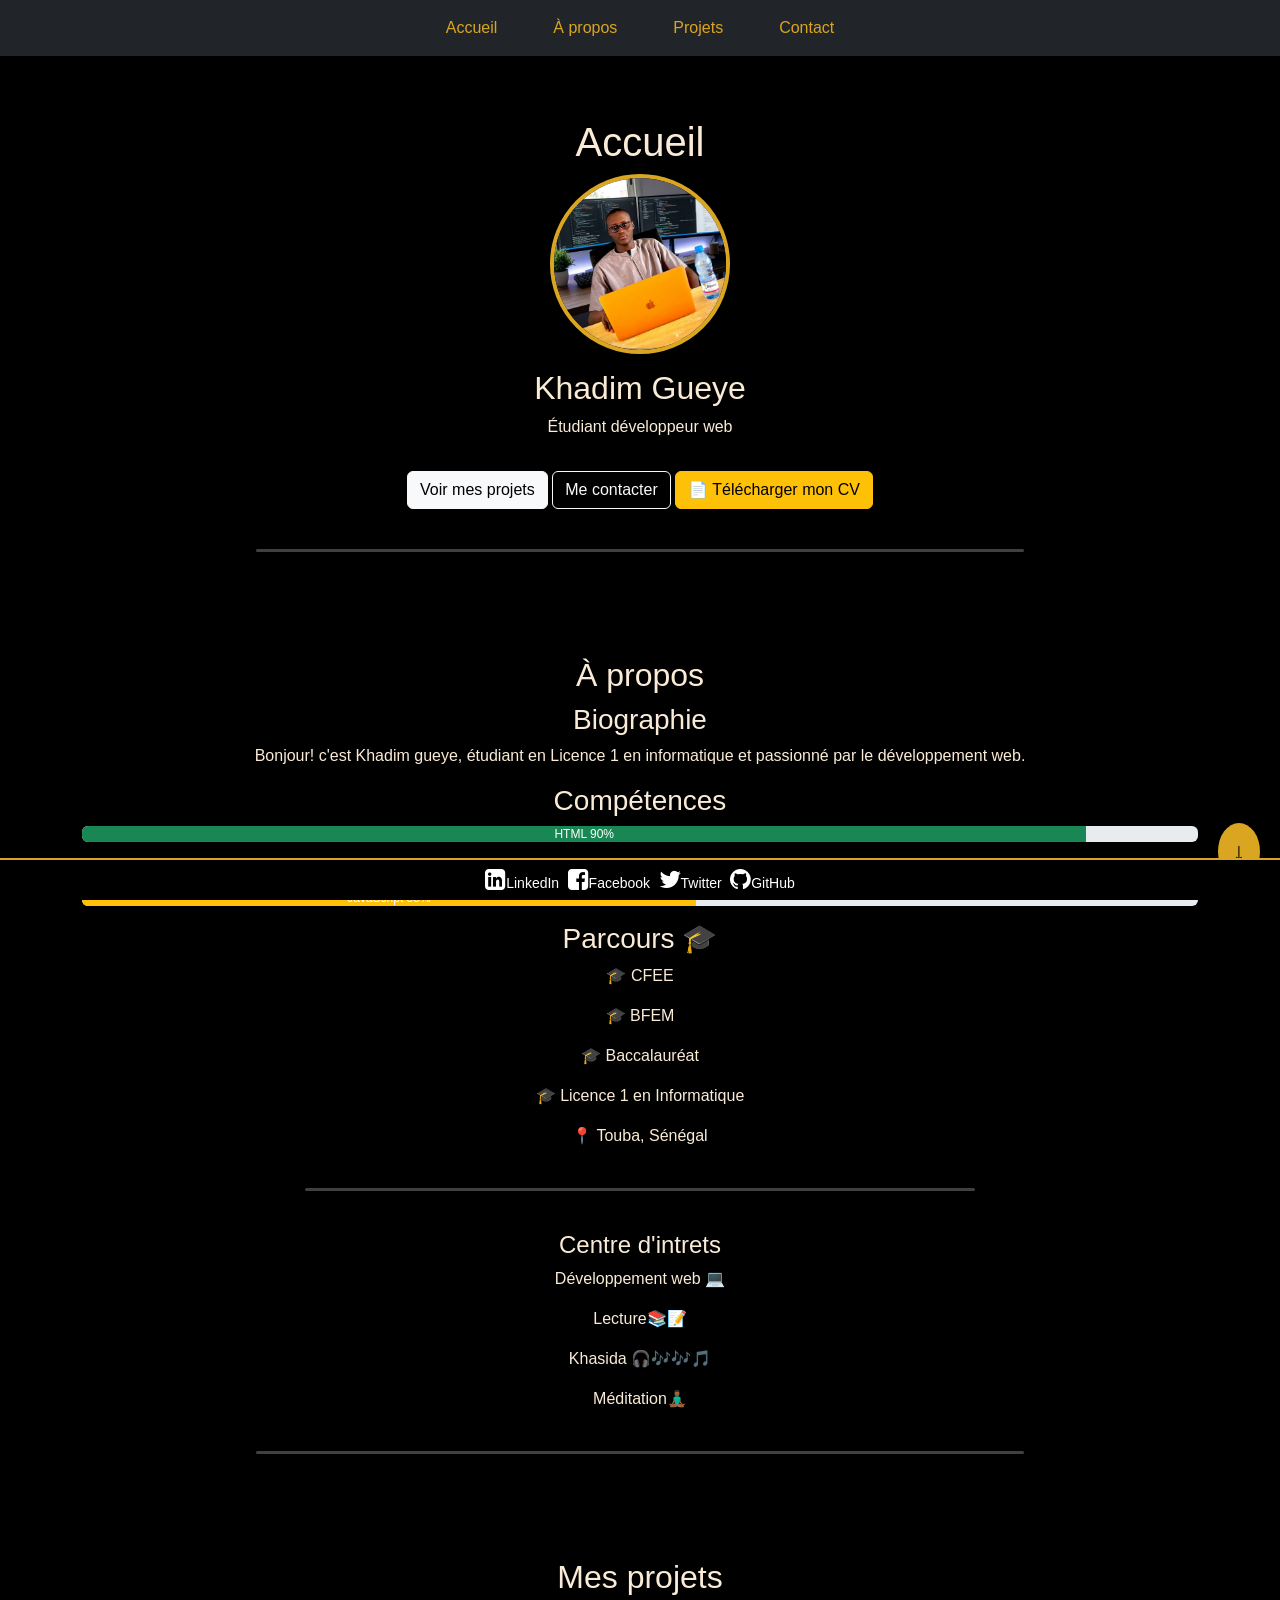
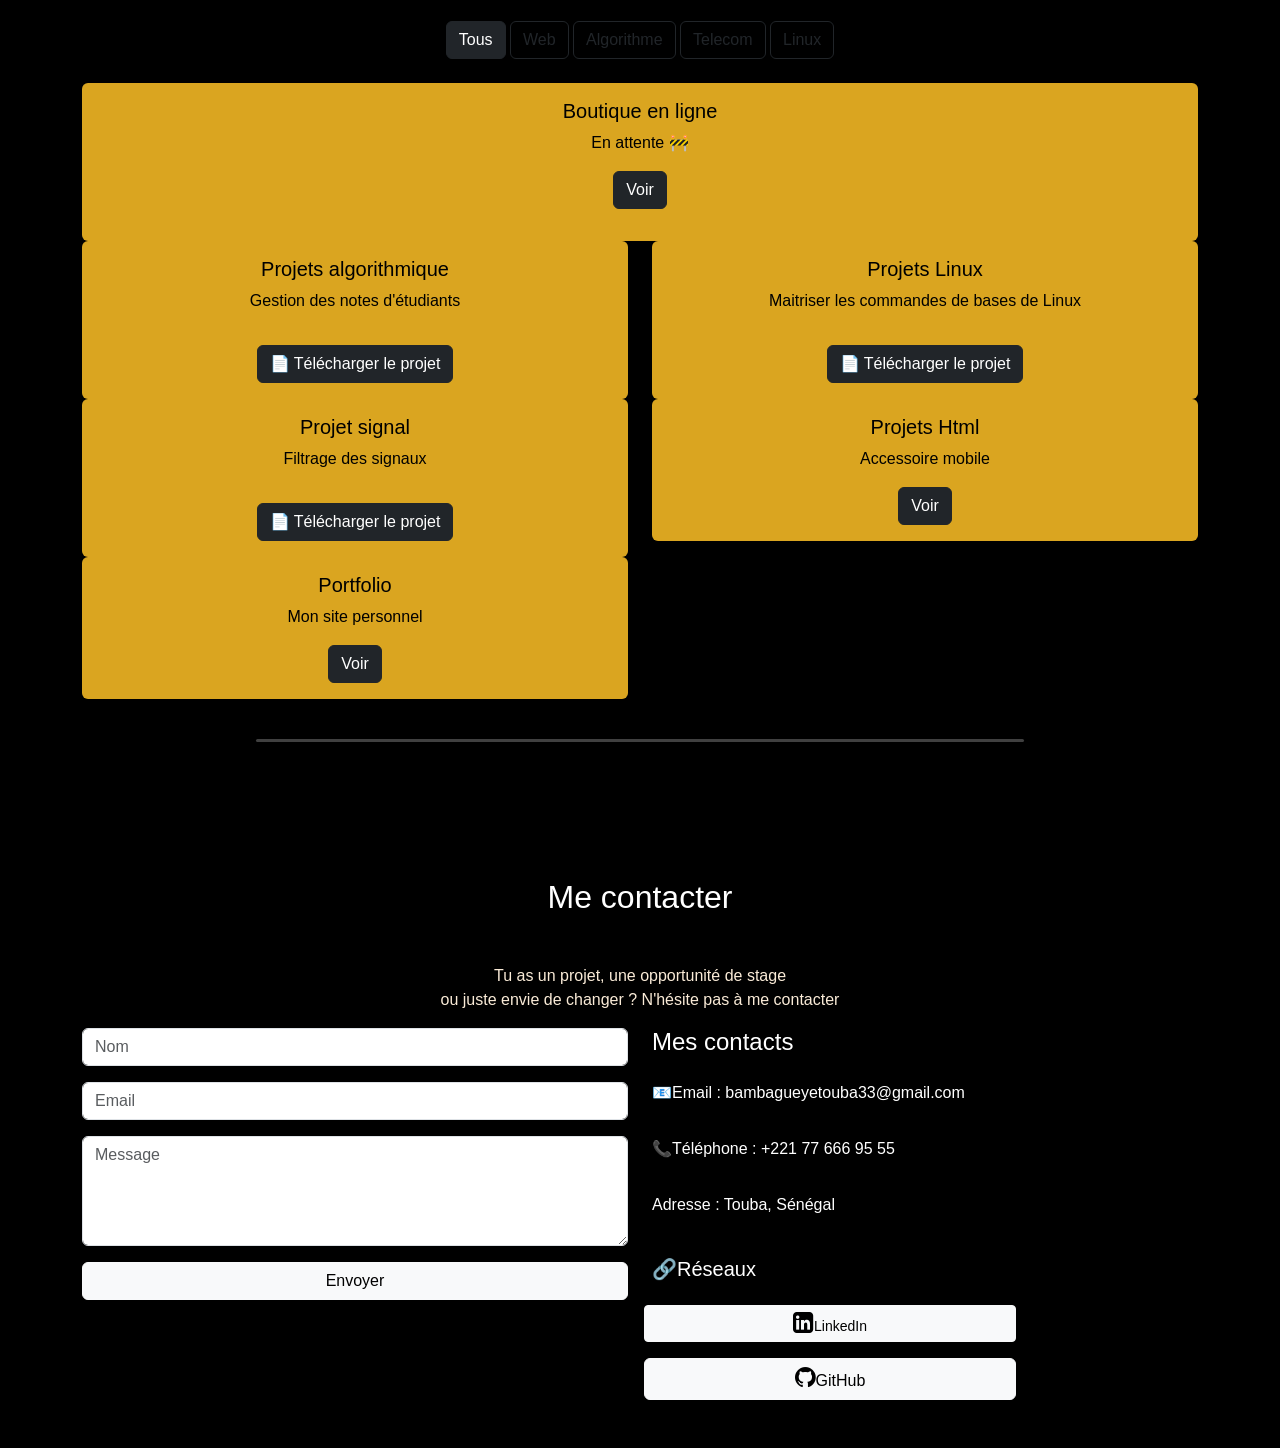
==== index.html @ af7c31a0 "Correct div class for row layout Fix div class structure for proper layout." ====
<!DOCTYPE html>
<html lang="fr">

<head>
  <meta charset="UTF-8">
  <meta name="viewport" content="width=device-width, initial-scale=1.0">

  <title>Portfolio - Khadim Gueye</title>

  <link href="https://cdn.jsdelivr.net/npm/bootstrap@5.3.3/dist/css/bootstrap.min.css" rel="stylesheet">
  <link rel="stylesheet" href="https://cdnjs.cloudflare.com/ajax/libs/font-awesome/4.7.0/css/font-awesome.min.css">
  <link rel="stylesheet" href="style.css">
</head>

<body>

  <!-- NAVBAR -->
  <nav class="navbar navbar-expand-lg navbar-dark bg-dark fixed-top">
    <div class="container">
      <ul class="navbar-nav mx-auto">

        <li class="nav-item">
          <a class="nav-link" href="index.html">Accueil</a>
        </li>

        <li class="nav-item">
          <a class="nav-link" href="about.html">À propos</a>
        </li>

        <li class="nav-item">
          <a class="nav-link" href="menu.html">Projets</a>
        </li>

        <li class="nav-item">
          <a class="nav-link" href="contact.html">Contact</a>
        </li>

      </ul>
    </div>
  </nav>

  <!-- HEADER -->
  <header id="accueil" class="text-center py-5 bg-mauve">
    <div class="container">
      <h1>Accueil</h1>
      <img src="ma_photo.jpg" class="photo" alt="Ma photo">

      <h2>Khadim Gueye</h2>
      <p>Étudiant développeur web</p>

      <a href="menu.html" class="btn btn-light mt-3">Voir mes projets</a>
      <a href="contact.html" class="btn btn-outline-light mt-3">Me contacter</a>
      <a href="cv.pdf" download class="btn btn-warning mt-3">
        📄 Télécharger mon CV
      </a>
    </div>
    <hr class="separator">
  </header>
  <main>
    <!-- A PROPOS -->
    <section id="propos" class="text-center py-3">
      <div class="container">

        <h2>À propos</h2>
        <h3>Biographie</h3>

        <p>
          Bonjour! c'est Khadim gueye, étudiant en Licence 1 en informatique et passionné par le développement
          web.
        </p>

        <h3>Compétences</h3>

        <div class="progress mb-3">
          <div class="progress-bar bg-success" style="width: 90%">HTML 90%</div>
        </div>

        <div class="progress mb-3">
          <div class="progress-bar bg-info" style="width: 65%">CSS 65%</div>
        </div>

        <div class="progress mb-3">
          <div class="progress-bar bg-warning" style="width: 55%">JavaScript 55%</div>
        </div>
        <div class="parcours">
          <h3>Parcours 🎓</h3>
          <p>🎓 CFEE</p>
          <p>🎓 BFEM</p>
          <p>🎓 Baccalauréat</p>
          <p>🎓 Licence 1 en Informatique</p>
          <p>📍 Touba, Sénégal</p>
          <hr class="separator">
        </div>
        <div class="cen">
          <h4>Centre d'intrets</h4>
          <p> Développement web 💻</p>
          <p> Lecture📚📝</p>
          <p> Khasida 🎧🎶🎶🎵</p>
          <p>Méditation🧘🏾‍♂️</p>
        </div>
      </div>
      <hr class="separator">
    </section>

    <!-- PROJETS -->
    <section id="projets" class="text-center py-5">
      <div class="container">

        <h2 class="text-center mb-4">Mes projets</h2>
        <div class="text-center mb-4">
          <button class="btn btn-dark filter-btn" data-filter="all">Tous</button>
          <button class="btn btn-outline-dark filter-btn" data-filter="web">Web</button>
          <button class="btn btn-outline-dark filter-btn" data-filter="algo">Algorithme</button>
          <button class="btn btn-outline-dark filter-btn" data-filter="telecom">Telecom</button>
          <button class="btn btn-outline-dark filter-btn" data-filter="linux">Linux</button>
        </div>

        <div class="row ">



          <article class="class="col-12 col-md-6 projet-card" data-category="web">
            <div class="card">
              <div class=" card-body text-center">
                <h5>Boutique en ligne</h5>
                <p>En attente 🚧</p>
                <a href="#" id="lienProjet" class="btn  btn-dark text-white">Voir</a>
                <p id="messageProjet"></p>
              </div>
            </div>
          </article>
          <article class="col-12 col-md-6 projet-card" data-category="algo">
            <div class="card">
              <div class="card-body text-center">
                <h5>Projets algorithmique</h5>
                <p>Gestion des notes d'étudiants</p>
                <a href="fichier/rapport projet algorithme.pdf" download class="btn btn-dark mt-3">
                  📄 Télécharger le projet</a>
              </div>
            </div>
          </article>
          <article class="col-12 col-md-6 projet-card" data-category="linux">
            <div class="card">
              <div class="card-body text-center">
                <h5>Projets Linux</h5>
                <p>Maitriser les commandes de bases de Linux</p>
                <a href="fichier/projet-linux.pdf" download class="btn btn-dark mt-3">
                  📄 Télécharger le projet</a>
              </div>
            </div>
          </article>
          <article class="col-12 col-md-6" data-category="telecom">
            <div class="card">
              <div class="card-body text-center">
                <h5>Projet signal</h5>
                <p>Filtrage des signaux</p>
                <a href="fichier/filtrage-signaux.pdf" download class="btn btn-dark mt-3">
                  📄 Télécharger le projet</a>
              </div>
            </div>
          </article>
          <article class="col-12 col-md-6 projet-card" data-category="web">
            <div class="card">
              <div class="card-body text-center">
                <h5>Projets Html</h5>
                <p>Accessoire mobile</p>
                <a href="algo.html" class="btn btn-dark  text-white">Voir</a>
              </div>
            </div>
          </article>
          <article class="col-12 col-md-6 projet-card" data-category="web">
            <div class="card">
              <div class="card-body text-center">
                <h5>Portfolio</h5>
                <p>Mon site personnel</p>
                <a href="index.html" class="btn  btn-dark text-white">Voir</a>
              </div>
            </div>
          </article>

        </div>

      </div>
      <hr class="separator">
    </section>

    <!-- CONTACT -->
    <section id="contact" class="bg-mauve py-5">
      <div class="container">

        <h2 class="text-center text-white mb-5">Me contacter</h2>
        <p class="text-center">Tu as un projet, une opportunité de stage<br> ou juste envie de changer ? N'hésite pas à
          me contacter
        </p>
        <div class="row g-4">

          <div class="col-md-6">
            <form id="formulaire">

              <input type="text" name="nom" class="form-control mb-3" placeholder="Nom" required>

              <input type="email" name="email" class="form-control mb-3" placeholder="Email" required>

              <textarea class="form-control mb-3" rows="4" placeholder="Message"></textarea>

              <button class="btn btn-light w-100">Envoyer</button>

            </form>
          </div>

          <aside class="col-12 col-md-6 col-lg-4 text-white">
            <div class="row g-3">
              <h4>Mes contacts</h4>
              <p>📧Email : bambagueyetouba33@gmail.com</p>
              <p>📞Téléphone : +221 77 666 95 55</p>
              <p>Adresse : Touba, Sénégal</p>

              <h5 class="mt-4">🔗Réseaux</h5>

              <a href="https://www.linkedin.com/in/bamba-gueye-255bb1331/" target="_blank"
                class="btn btn-light btn-sm"><i style="font-size:24px" class="fa">&#xf08c;</i>LinkedIn</a>
              <a href="https://github.com/chiehouna59-cmyk" class="btn btn-light" target="_blank"><i
                  style="font-size:24px" class="fa">&#xf09b;</i>GitHub</a>

            </div>

          </aside>
        </div>
      </div>
    </section>
    <a href="#contact" class="scroll-down">↓</a>
  </main>
  <footer class="footer">
    <div class="socials">
      <a href="https://www.linkedin.com/in/bamba-gueye-255bb1331/" target="_blank"> <i style="font-size:24px"
          class="fa">&#xf08c;</i>LinkedIn</a>
      <a href="https://www.facebook.com" target="_blank"><i style="font-size:24px" class="fa">&#xf082;</i>Facebook</a>
      <a href="https://www.twitter.com" target="_blank"><i style="font-size:24px" class="fa">&#xf099;</i>Twitter</a>
      <a href="https://github.com/chiehouna59-cmyk" target="_blank"><i style="font-size:24px"
          class="fa">&#xf09b;</i>GitHub</a>
    </div>
  </footer>
  <script src="script.js"></script>
</body>

</html>
---- style.css ----
body {
    background-color: black;
    color: antiquewhite;
    padding-top: 70px;
    font-family: 'Poppins', sans-serif;
}

/* Navbar */
.navbar {
    width: 100%;
}

@media (max-width: 768px) {
    .navbar-nav {
        text-align: center;
    }
}
.navbar-nav {
    gap: 40px;
}

.nav-link {
    color: goldenrod !important;
}

/* Header */
.bg-mauve {
    background-color: black;
}

/* Photo */
.photo {
    width: 180px;
    height: 180px;
    border-radius: 50%;
    border: 4px solid goldenrod;
    margin-bottom: 15px;
}

#projets {
    display: flex;
    flex-direction: column;
    justify-content: flex-start;
}

/* Cards */
.card {
    background: goldenrod;
    color: black;
    border: none;
}

/* Boutons */
.btn:hover {
    background: goldenrod;
    color: black;
}

.scroll-down {
    position: fixed;
    bottom: 20px;
    right: 20px;
    background: goldenrod;
    color: black;
    font-size: 25px;
    padding: 10px 15px;
    border-radius: 50%;
    text-decoration: none;
    animation: bounce 1.5s infinite;
}

/* Animation */
@keyframes bounce {

    0%,
    100% {
        transform: translateY(0);
    }

    50% {
        transform: translateY(10px);
    }
}

.footer {
    position: fixed;
    bottom: 0;
    width: 100%;
    background: #000;
    color: goldenrod;
    text-align: center;
    padding: 5px;
    border-top: 2px solid goldenrod;
}



.socials {
    margin-top: 2px;
}

.socials a {
    color: white;
    margin: 0 2px;
    text-decoration: none;
    font-size: 14px;
}

.socials a:hover {
    color: goldenrod;
}

.separator {
    width: 60%;
    margin: 40px auto;
    border: none;
    height: 3px;
    background-color: white;
    border-radius: 5px;
}

#messageProjet {
    color: red;
    margin-top: 10px;
}
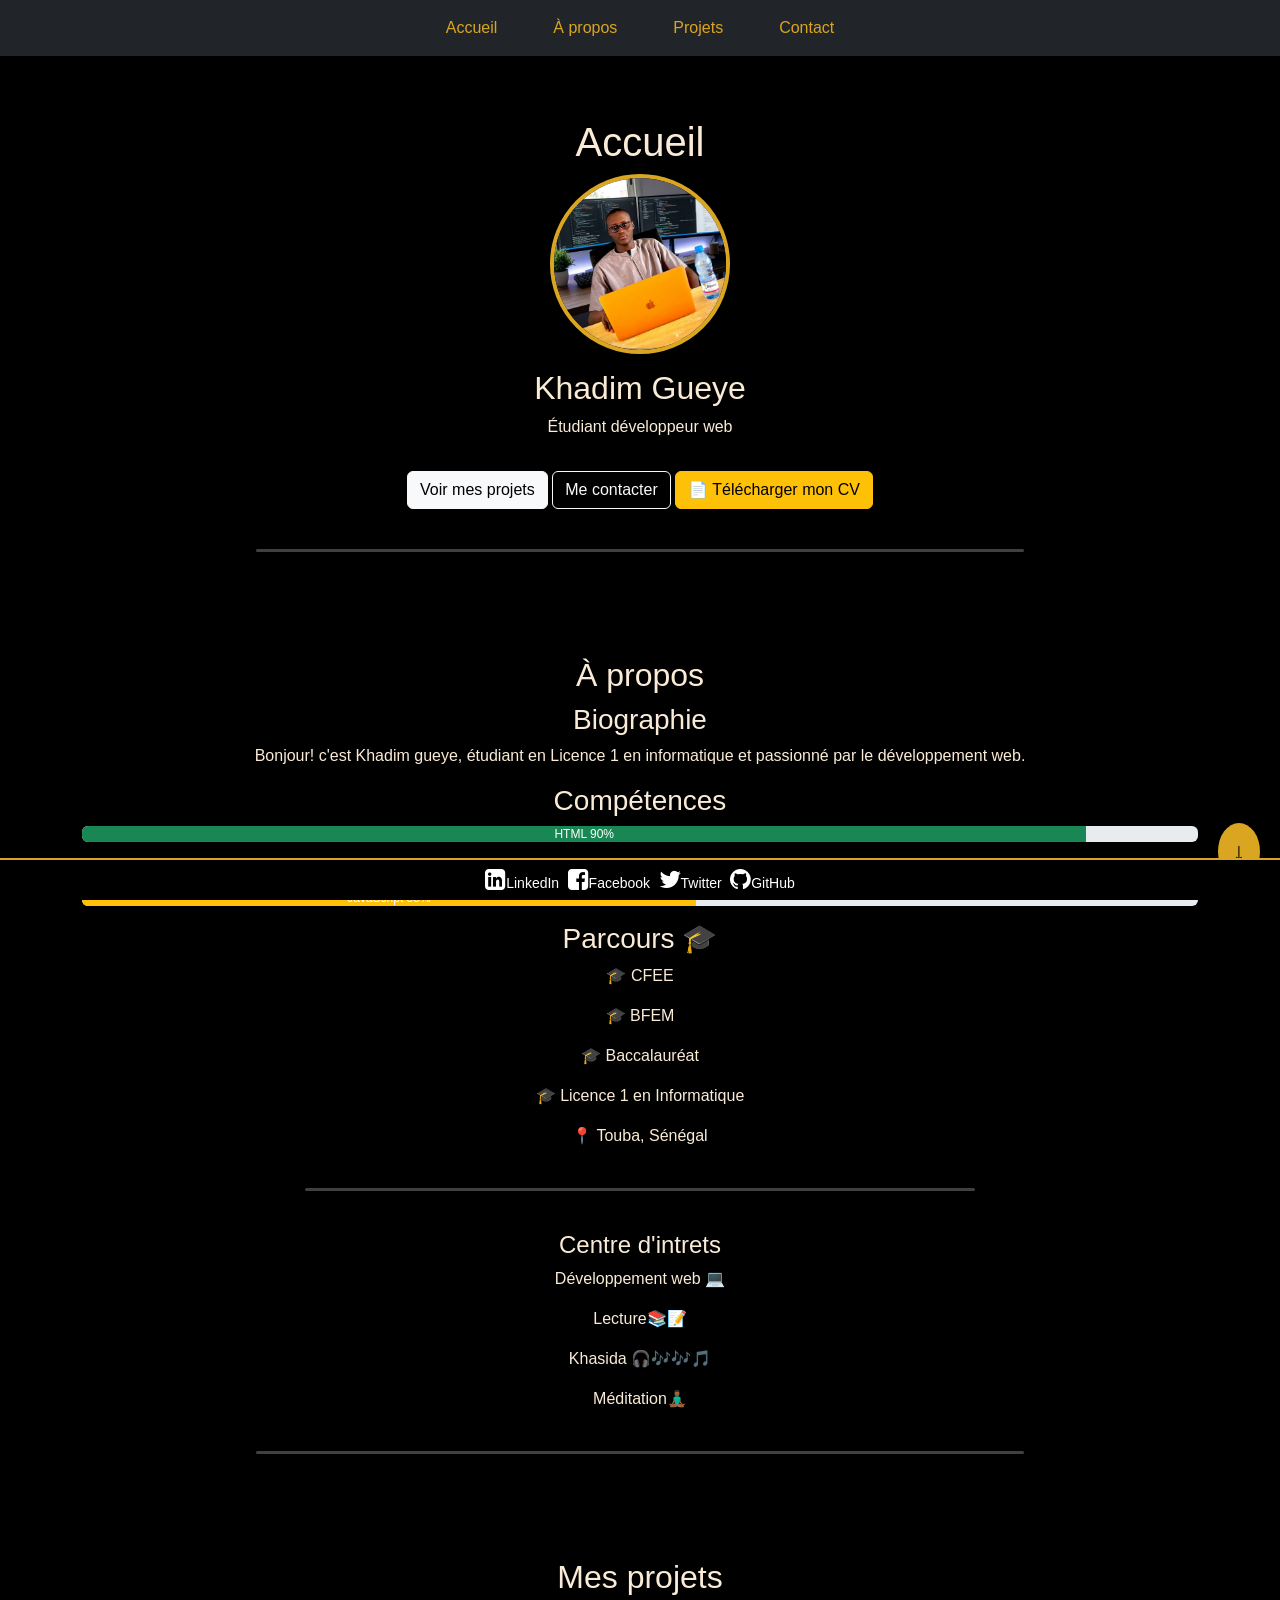
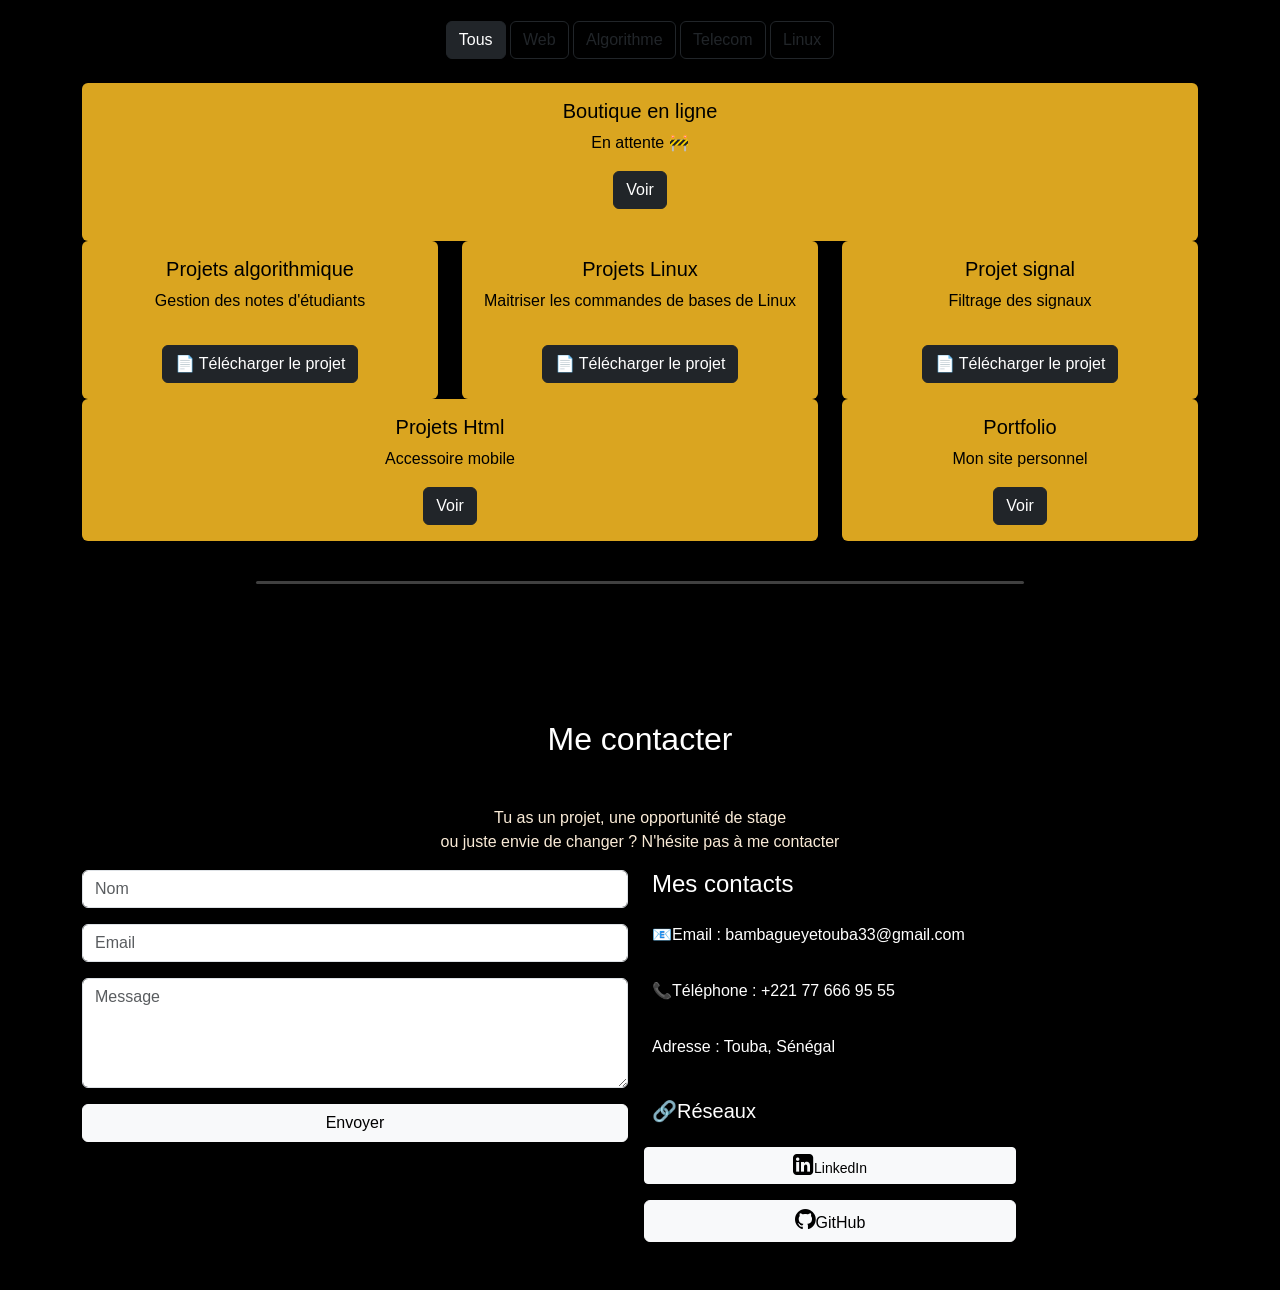
==== commit 914206e7: "Refactor project cards layout in index.html" ====
--- a/index.html
+++ b/index.html
@@ -119,7 +119,7 @@
 
 
 
-          <article class="class="col-12 col-md-6 projet-card" data-category="web">
+          <article class="class="col-md-4 projet-card" data-category="web">
             <div class="card">
               <div class=" card-body text-center">
                 <h5>Boutique en ligne</h5>
@@ -129,37 +129,37 @@
               </div>
             </div>
           </article>
-          <article class="col-12 col-md-6 projet-card" data-category="algo">
+          <article class="col-md-4 projet-card" data-category="algo">
             <div class="card">
               <div class="card-body text-center">
                 <h5>Projets algorithmique</h5>
                 <p>Gestion des notes d'étudiants</p>
-                <a href="fichier/rapport projet algorithme.pdf" download class="btn btn-dark mt-3">
+                <a href="rapport projet algorithme.pdf" download class="btn btn-dark mt-3">
                   📄 Télécharger le projet</a>
               </div>
             </div>
           </article>
-          <article class="col-12 col-md-6 projet-card" data-category="linux">
+          <article class="col-md-4 projet-card" data-category="linux">
             <div class="card">
               <div class="card-body text-center">
                 <h5>Projets Linux</h5>
                 <p>Maitriser les commandes de bases de Linux</p>
-                <a href="fichier/projet-linux.pdf" download class="btn btn-dark mt-3">
+                <a href="projet-linux.pdf" download class="btn btn-dark mt-3">
                   📄 Télécharger le projet</a>
               </div>
             </div>
           </article>
-          <article class="col-12 col-md-6" data-category="telecom">
+          <article class="col-md-4 data-category="telecom">
             <div class="card">
               <div class="card-body text-center">
                 <h5>Projet signal</h5>
                 <p>Filtrage des signaux</p>
-                <a href="fichier/filtrage-signaux.pdf" download class="btn btn-dark mt-3">
+                <a href="filtrage-signaux.pdf" download class="btn btn-dark mt-3">
                   📄 Télécharger le projet</a>
               </div>
             </div>
           </article>
-          <article class="col-12 col-md-6 projet-card" data-category="web">
+          <article class="col-md projet-card" data-category="web">
             <div class="card">
               <div class="card-body text-center">
                 <h5>Projets Html</h5>
@@ -168,7 +168,7 @@
               </div>
             </div>
           </article>
-          <article class="col-12 col-md-6 projet-card" data-category="web">
+          <article class="col-md-4 projet-card" data-category="web">
             <div class="card">
               <div class="card-body text-center">
                 <h5>Portfolio</h5>
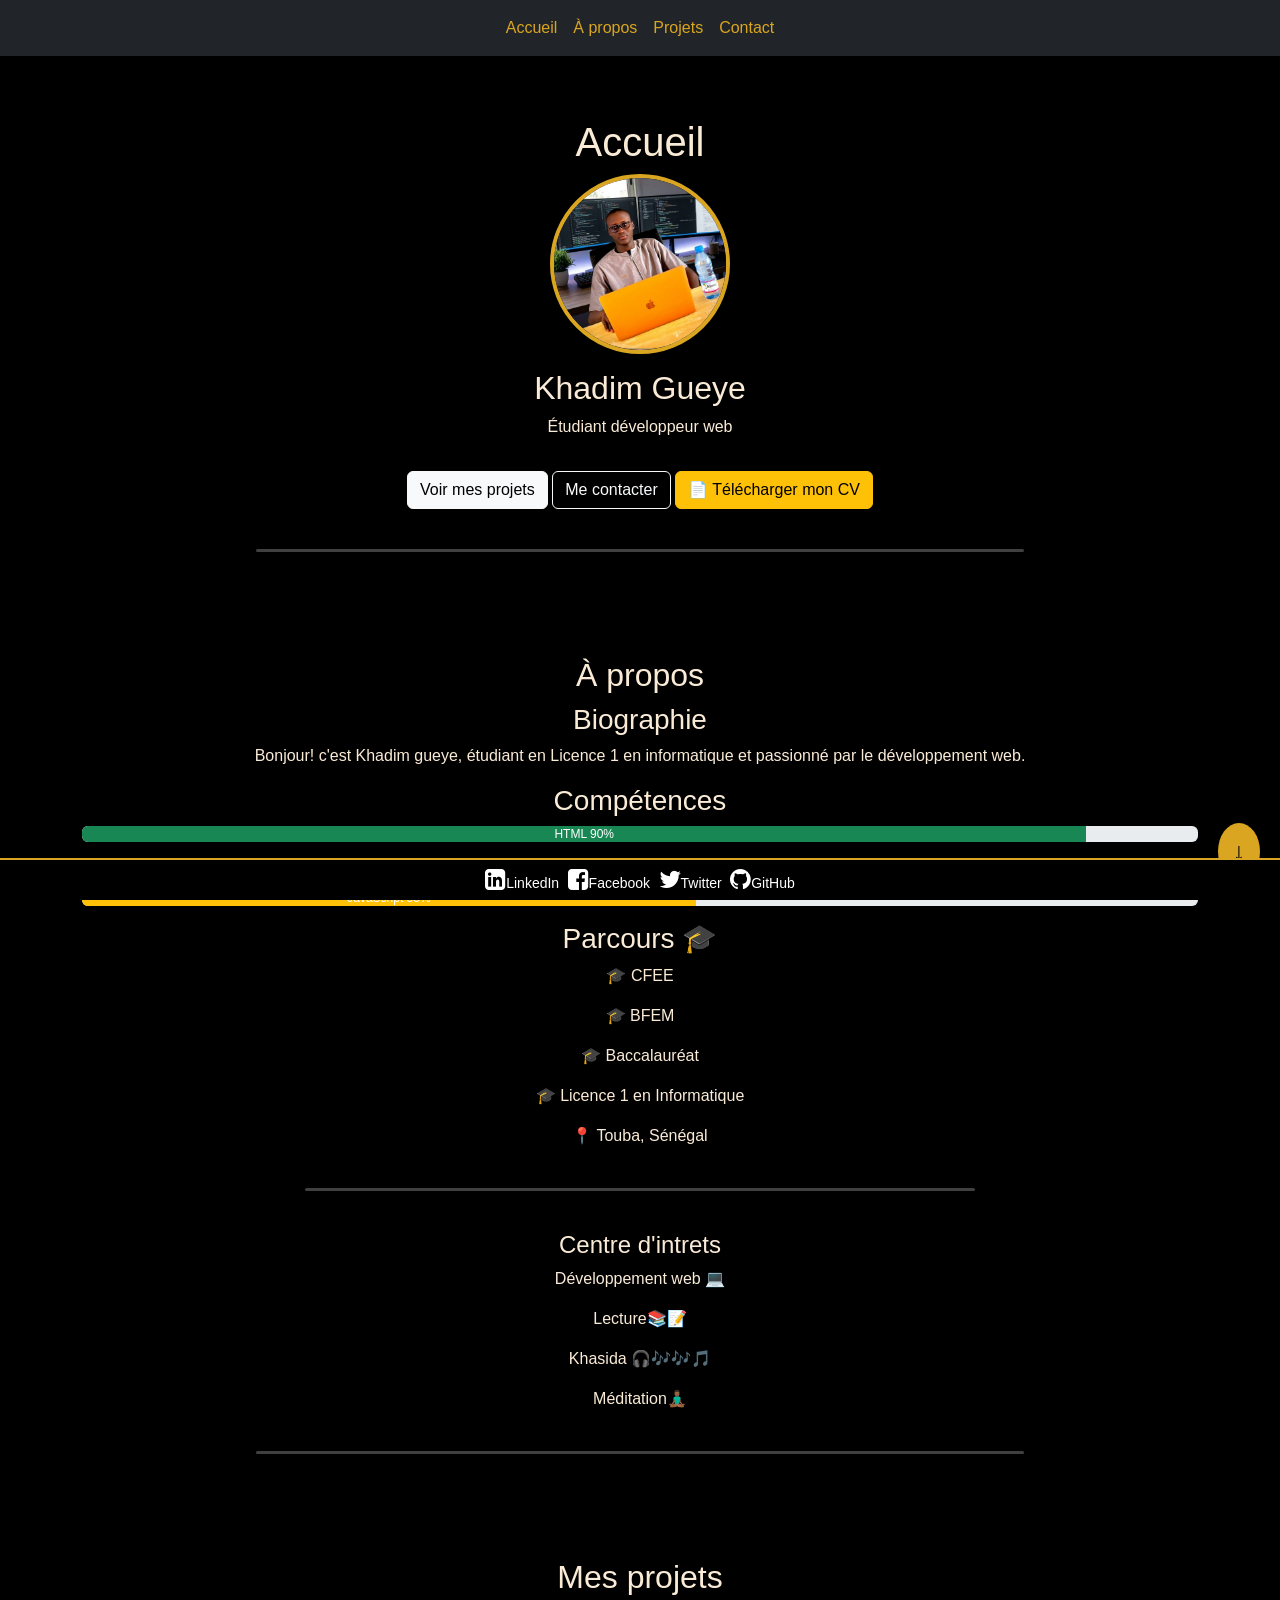
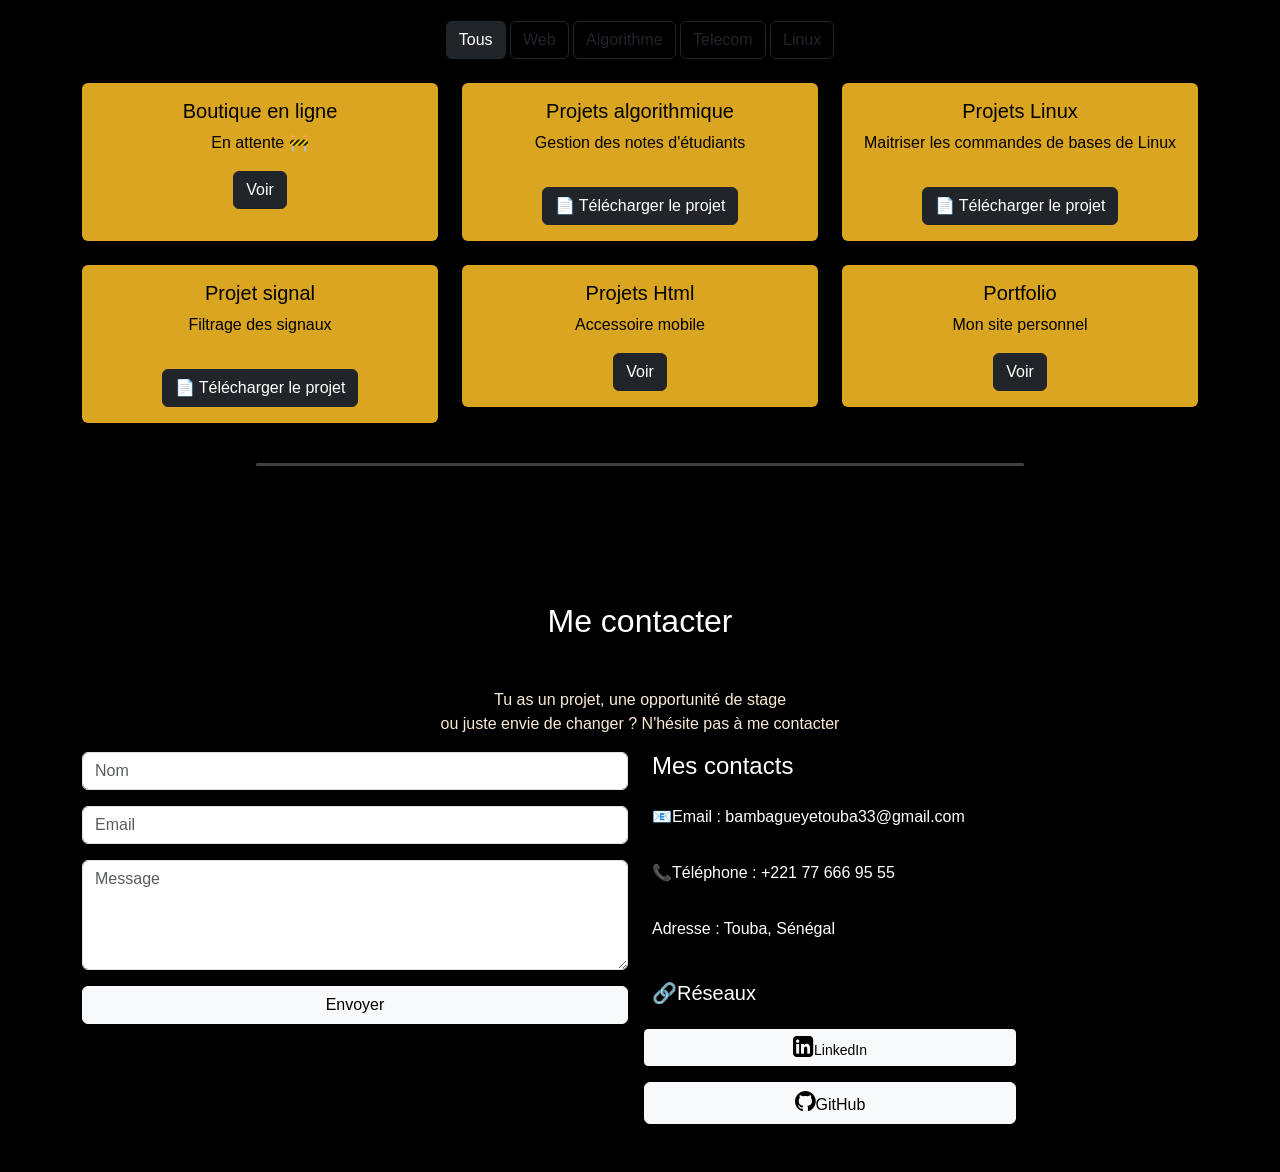
==== commit 0e0e4db9: "Refactor project section in index.html" ====
--- a/index.html
+++ b/index.html
@@ -102,88 +102,85 @@
       <hr class="separator">
     </section>
 
-    <!-- PROJETS -->
+  <!-- PROJETS -->
     <section id="projets" class="text-center py-5">
-      <div class="container">
-
-        <h2 class="text-center mb-4">Mes projets</h2>
-        <div class="text-center mb-4">
-          <button class="btn btn-dark filter-btn" data-filter="all">Tous</button>
-          <button class="btn btn-outline-dark filter-btn" data-filter="web">Web</button>
-          <button class="btn btn-outline-dark filter-btn" data-filter="algo">Algorithme</button>
-          <button class="btn btn-outline-dark filter-btn" data-filter="telecom">Telecom</button>
-          <button class="btn btn-outline-dark filter-btn" data-filter="linux">Linux</button>
-        </div>
-
-        <div class="row ">
-
-
-
-          <article class="class="col-md-4 projet-card" data-category="web">
-            <div class="card">
-              <div class=" card-body text-center">
-                <h5>Boutique en ligne</h5>
-                <p>En attente 🚧</p>
-                <a href="#" id="lienProjet" class="btn  btn-dark text-white">Voir</a>
-                <p id="messageProjet"></p>
-              </div>
+        <div class="container">
+
+            <h2 class="text-center mb-4">Mes projets</h2>
+            <div class="text-center mb-4">
+                <button class="btn btn-dark filter-btn" data-filter="all">Tous</button>
+                <button class="btn btn-outline-dark filter-btn" data-filter="web">Web</button>
+                <button class="btn btn-outline-dark filter-btn" data-filter="algo">Algorithme</button>
+                <button class="btn btn-outline-dark filter-btn" data-filter="telecom">Telecom</button>
+                <button class="btn btn-outline-dark filter-btn" data-filter="linux">Linux</button>
             </div>
-          </article>
-          <article class="col-md-4 projet-card" data-category="algo">
-            <div class="card">
-              <div class="card-body text-center">
-                <h5>Projets algorithmique</h5>
-                <p>Gestion des notes d'étudiants</p>
-                <a href="rapport projet algorithme.pdf" download class="btn btn-dark mt-3">
-                  📄 Télécharger le projet</a>
-              </div>
+
+            <div class="row g-4">
+                <article class="col-md-4 projet-card" data-category="web">
+                    <div class="card">
+                        <div class=" card-body text-center">
+                            <h5>Boutique en ligne</h5>
+                            <p>En attente 🚧</p>
+                            <a href="#" id="lienProjet" class="btn  btn-dark text-white">Voir</a>
+                            <p id="messageProjet"></p>
+                        </div>
+                    </div>
+                </article>
+                <article class="col-md-4 projet-card" data-category="algo">
+                    <div class="card">
+                        <div class="card-body text-center">
+                            <h5>Projets algorithmique</h5>
+                            <p>Gestion des notes d'étudiants</p>
+                            <a href="rapport projet algorithme.pdf" download class="btn btn-dark mt-3">
+                                📄 Télécharger le projet</a>
+                        </div>
+                    </div>
+                </article>
+                <article class="col-md-4 projet-card" data-category="linux">
+                    <div class="card">
+                        <div class="card-body text-center">
+                            <h5>Projets Linux</h5>
+                            <p>Maitriser les commandes de bases de Linux</p>
+                            <a href="projet-linux.pdf" download class="btn btn-dark mt-3">
+                                📄 Télécharger le projet</a>
+                        </div>
+                    </div>
+                </article>
+                <article class="col-md-4 projet-card" data-category="telecom">
+                    <div class="card">
+                        <div class="card-body text-center">
+                            <h5>Projet signal</h5>
+                            <p>Filtrage des signaux</p>
+                            <a href="filtrage-signaux.pdf" download class="btn btn-dark mt-3">
+                                📄 Télécharger le projet</a>
+                        </div>
+                    </div>
+                </article>
+                <article class="col-md-4 projet-card" data-category="web">
+                    <div class="card">
+                        <div class="card-body text-center">
+                            <h5>Projets Html</h5>
+                            <p>Accessoire mobile</p>
+                            <a href="algo.html" class="btn  btn-dark text-white">Voir</a>
+                        </div>
+                    </div>
+                </article>
+                <article class="col-md-4 projet-card" data-category="web">
+                    <div class="card">
+                        <div class="card-body text-center">
+                            <h5>Portfolio</h5>
+                            <p>Mon site personnel</p>
+                            <a href="index.html" class="btn  btn-dark text-white">Voir</a>
+                        </div>
+                    </div>
+                </article>
+
             </div>
-          </article>
-          <article class="col-md-4 projet-card" data-category="linux">
-            <div class="card">
-              <div class="card-body text-center">
-                <h5>Projets Linux</h5>
-                <p>Maitriser les commandes de bases de Linux</p>
-                <a href="projet-linux.pdf" download class="btn btn-dark mt-3">
-                  📄 Télécharger le projet</a>
-              </div>
-            </div>
-          </article>
-          <article class="col-md-4 data-category="telecom">
-            <div class="card">
-              <div class="card-body text-center">
-                <h5>Projet signal</h5>
-                <p>Filtrage des signaux</p>
-                <a href="filtrage-signaux.pdf" download class="btn btn-dark mt-3">
-                  📄 Télécharger le projet</a>
-              </div>
-            </div>
-          </article>
-          <article class="col-md projet-card" data-category="web">
-            <div class="card">
-              <div class="card-body text-center">
-                <h5>Projets Html</h5>
-                <p>Accessoire mobile</p>
-                <a href="algo.html" class="btn btn-dark  text-white">Voir</a>
-              </div>
-            </div>
-          </article>
-          <article class="col-md-4 projet-card" data-category="web">
-            <div class="card">
-              <div class="card-body text-center">
-                <h5>Portfolio</h5>
-                <p>Mon site personnel</p>
-                <a href="index.html" class="btn  btn-dark text-white">Voir</a>
-              </div>
-            </div>
-          </article>
-
-        </div>
-
-      </div>
-      <hr class="separator">
+
+        </div>
+        <hr class="separator">
     </section>
-
+       
     <!-- CONTACT -->
     <section id="contact" class="bg-mauve py-5">
       <div class="container">
--- a/style.css
+++ b/style.css
@@ -5,18 +5,20 @@
     font-family: 'Poppins', sans-serif;
 }
 
-/* Navbar */
-.navbar {
+@media (max-width: 991px) {
+  .navbar-nav {
+    flex-direction: column;
+    text-align: center;
     width: 100%;
-}
+  }
 
-@media (max-width: 768px) {
-    .navbar-nav {
-        text-align: center;
-    }
-}
-.navbar-nav {
-    gap: 40px;
+  .navbar-nav .nav-item {
+    margin: 5px 0;
+  }
+
+  .navbar {
+    padding: 10px;
+  }
 }
 
 .nav-link {
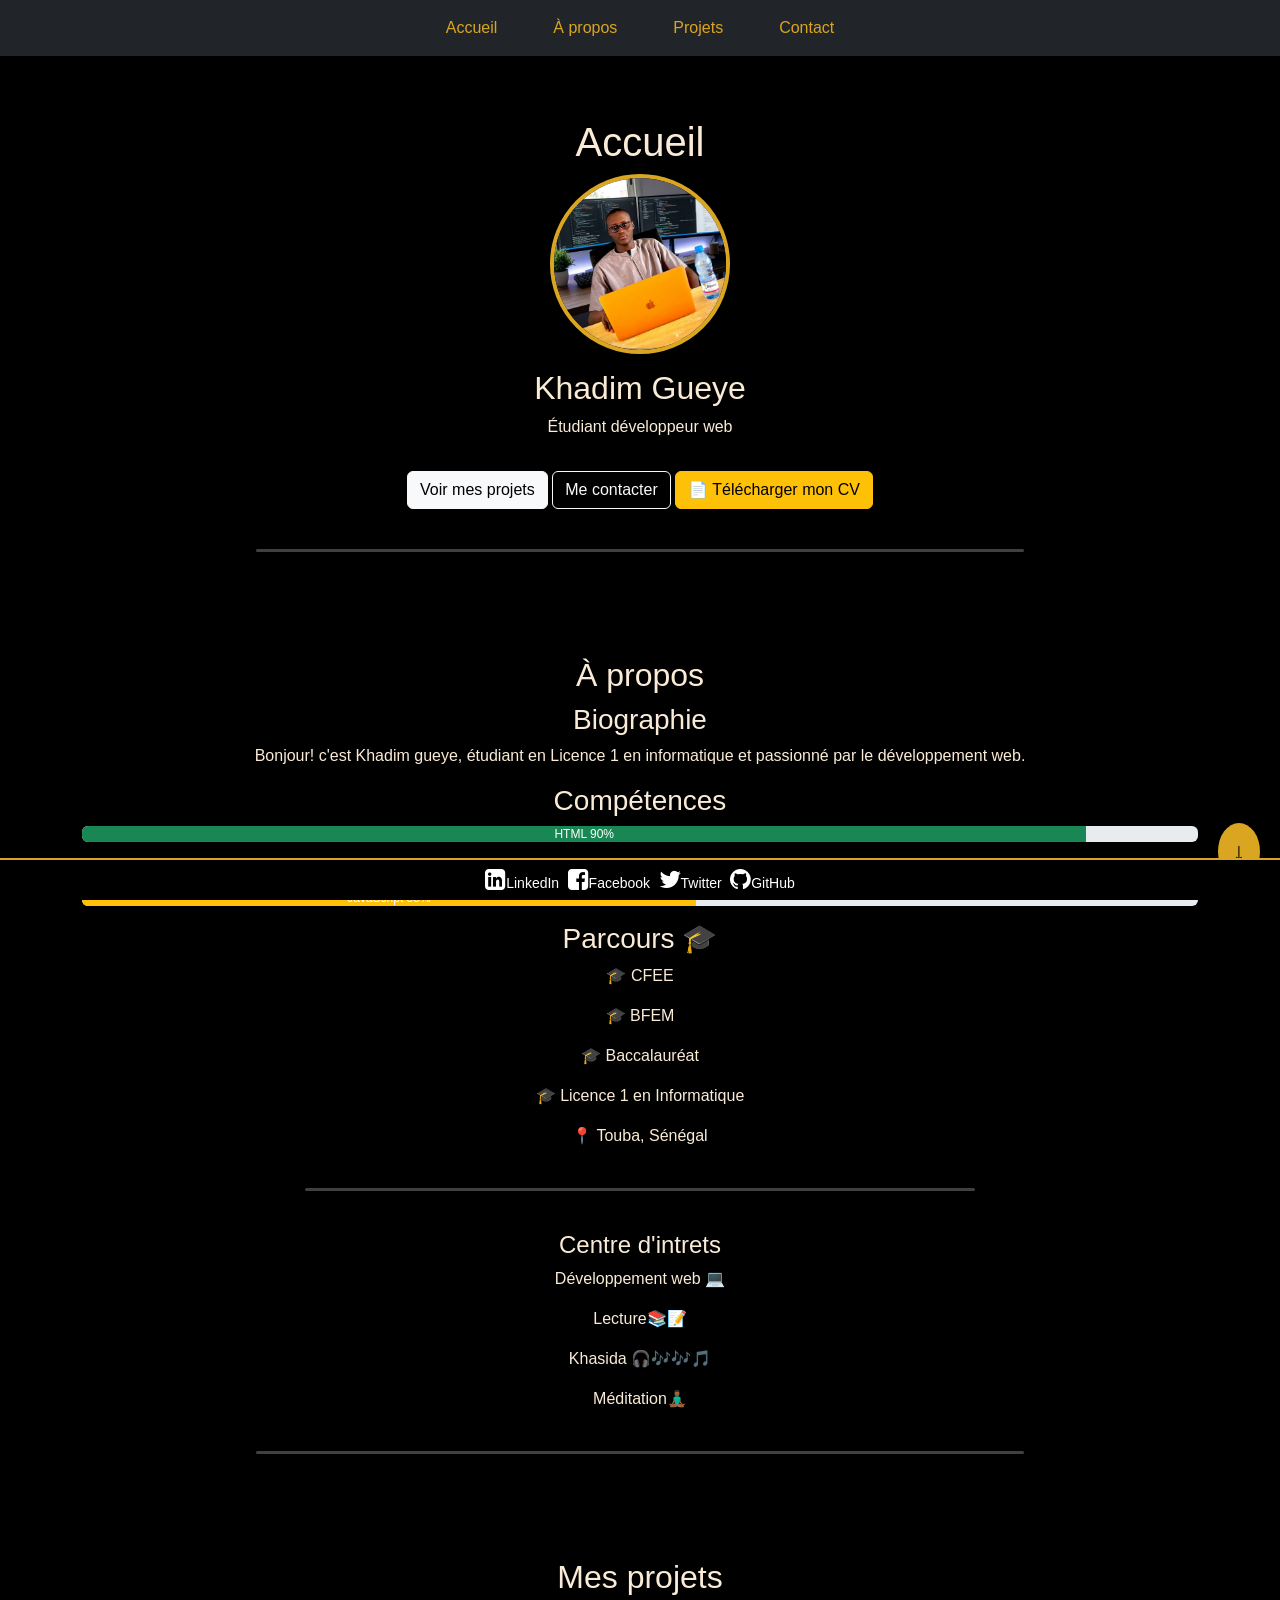
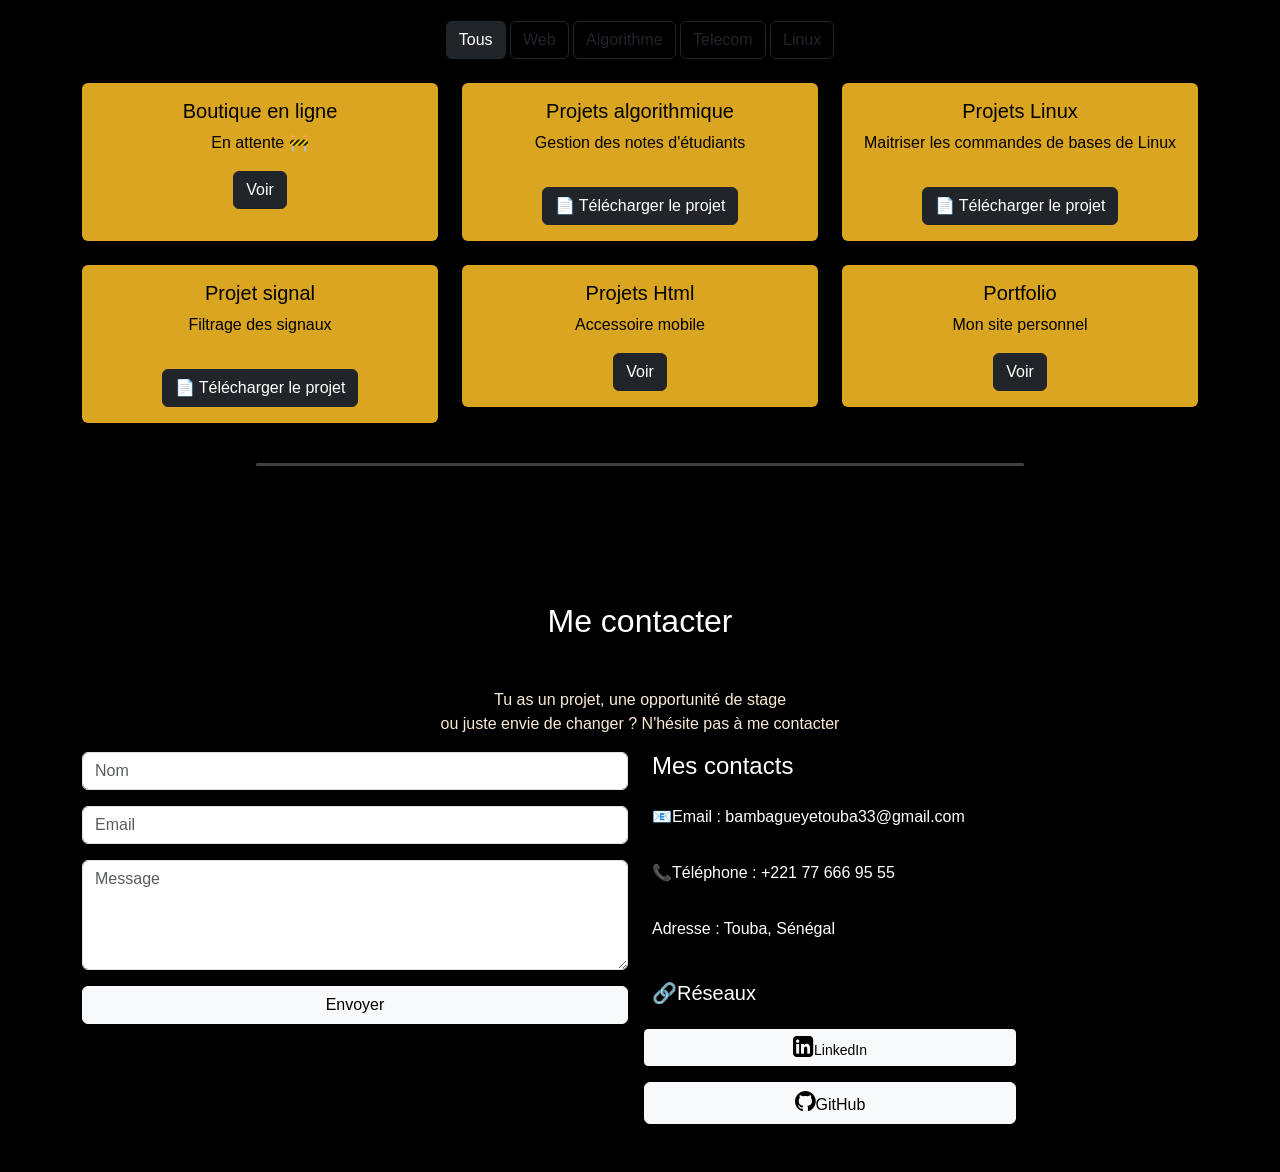
==== commit 25368c83: "Update CV download link to cvgueye.pdf" ====
--- a/index.html
+++ b/index.html
@@ -15,29 +15,39 @@
 <body>
 
   <!-- NAVBAR -->
-  <nav class="navbar navbar-expand-lg navbar-dark bg-dark fixed-top">
-    <div class="container">
-      <ul class="navbar-nav mx-auto">
-
-        <li class="nav-item">
-          <a class="nav-link" href="index.html">Accueil</a>
-        </li>
-
-        <li class="nav-item">
-          <a class="nav-link" href="about.html">À propos</a>
-        </li>
-
-        <li class="nav-item">
-          <a class="nav-link" href="menu.html">Projets</a>
-        </li>
-
-        <li class="nav-item">
-          <a class="nav-link" href="contact.html">Contact</a>
-        </li>
-
-      </ul>
-    </div>
-  </nav>
+    <nav class="navbar navbar-expand-lg navbar-dark bg-dark fixed-top">
+        <div class="container">
+
+            <!-- Bouton hamburger (3 traits) -->
+            <button class="navbar-toggler" type="button" data-bs-toggle="collapse" data-bs-target="#navbarNav">
+                <span class="navbar-toggler-icon"></span>
+            </button>
+
+            <!-- Menu -->
+            <div class="collapse navbar-collapse justify-content-center" id="navbarNav">
+                <ul class="navbar-nav">
+
+                    <li class="nav-item">
+                        <a class="nav-link" href="index.html">Accueil</a>
+                    </li>
+
+                    <li class="nav-item">
+                        <a class="nav-link" href="about.html">À propos</a>
+                    </li>
+
+                    <li class="nav-item">
+                        <a class="nav-link" href="menu.html">Projets</a>
+                    </li>
+
+                    <li class="nav-item">
+                        <a class="nav-link" href="contact.html">Contact</a>
+                    </li>
+
+                </ul>
+            </div>
+
+        </div>
+    </nav>
 
   <!-- HEADER -->
   <header id="accueil" class="text-center py-5 bg-mauve">
@@ -50,7 +60,7 @@
 
       <a href="menu.html" class="btn btn-light mt-3">Voir mes projets</a>
       <a href="contact.html" class="btn btn-outline-light mt-3">Me contacter</a>
-      <a href="cv.pdf" download class="btn btn-warning mt-3">
+      <a href="cvgueye.pdf" download class="btn btn-warning mt-3">
         📄 Télécharger mon CV
       </a>
     </div>
@@ -237,6 +247,8 @@
           class="fa">&#xf09b;</i>GitHub</a>
     </div>
   </footer>
+   <script src="
+  https://cdn.jsdelivr.net/npm/bootstrap@5.3.3/dist/js/bootstrap.bundle.min.js"></script>
   <script src="script.js"></script>
 </body>
 
--- a/style.css
+++ b/style.css
@@ -5,20 +5,9 @@
     font-family: 'Poppins', sans-serif;
 }
 
-@media (max-width: 991px) {
-  .navbar-nav {
-    flex-direction: column;
-    text-align: center;
-    width: 100%;
-  }
-
-  .navbar-nav .nav-item {
-    margin: 5px 0;
-  }
-
-  .navbar {
-    padding: 10px;
-  }
+/* Navbar */
+.navbar-nav {
+    gap: 40px;
 }
 
 .nav-link {
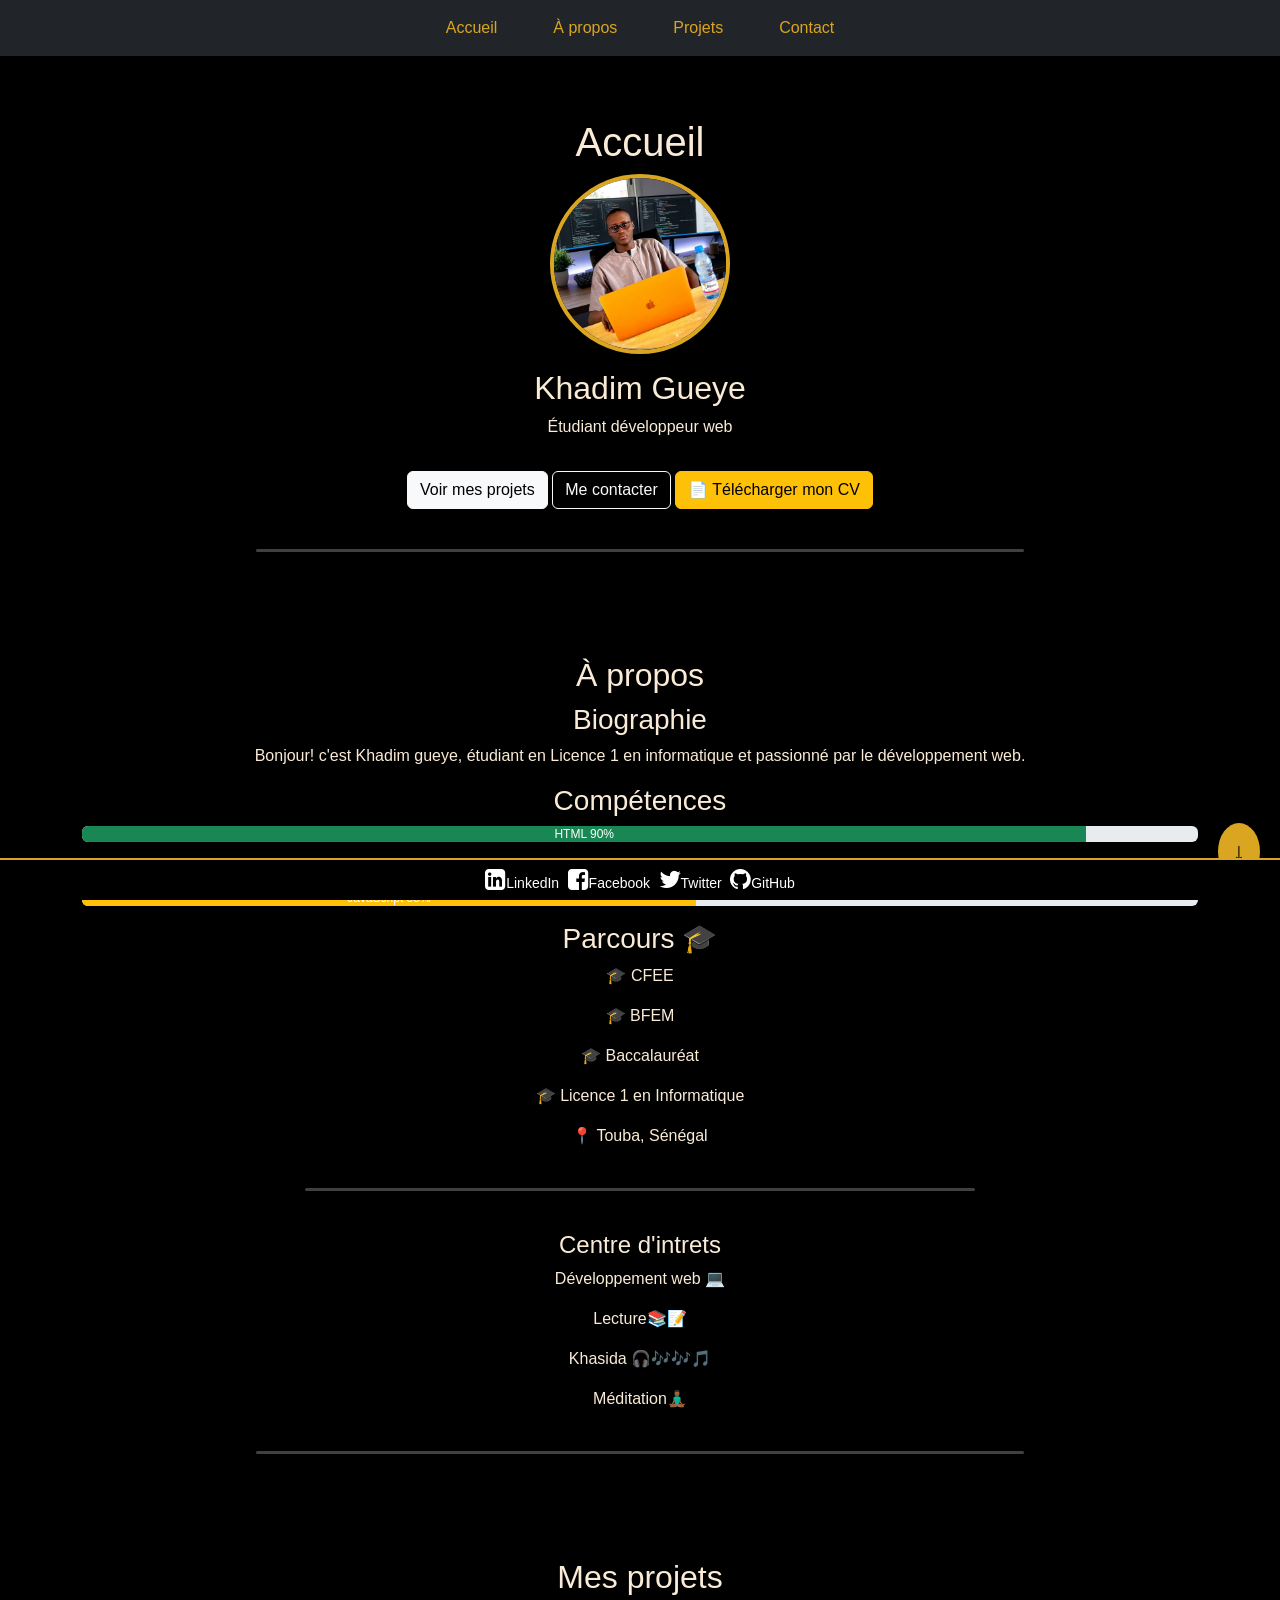
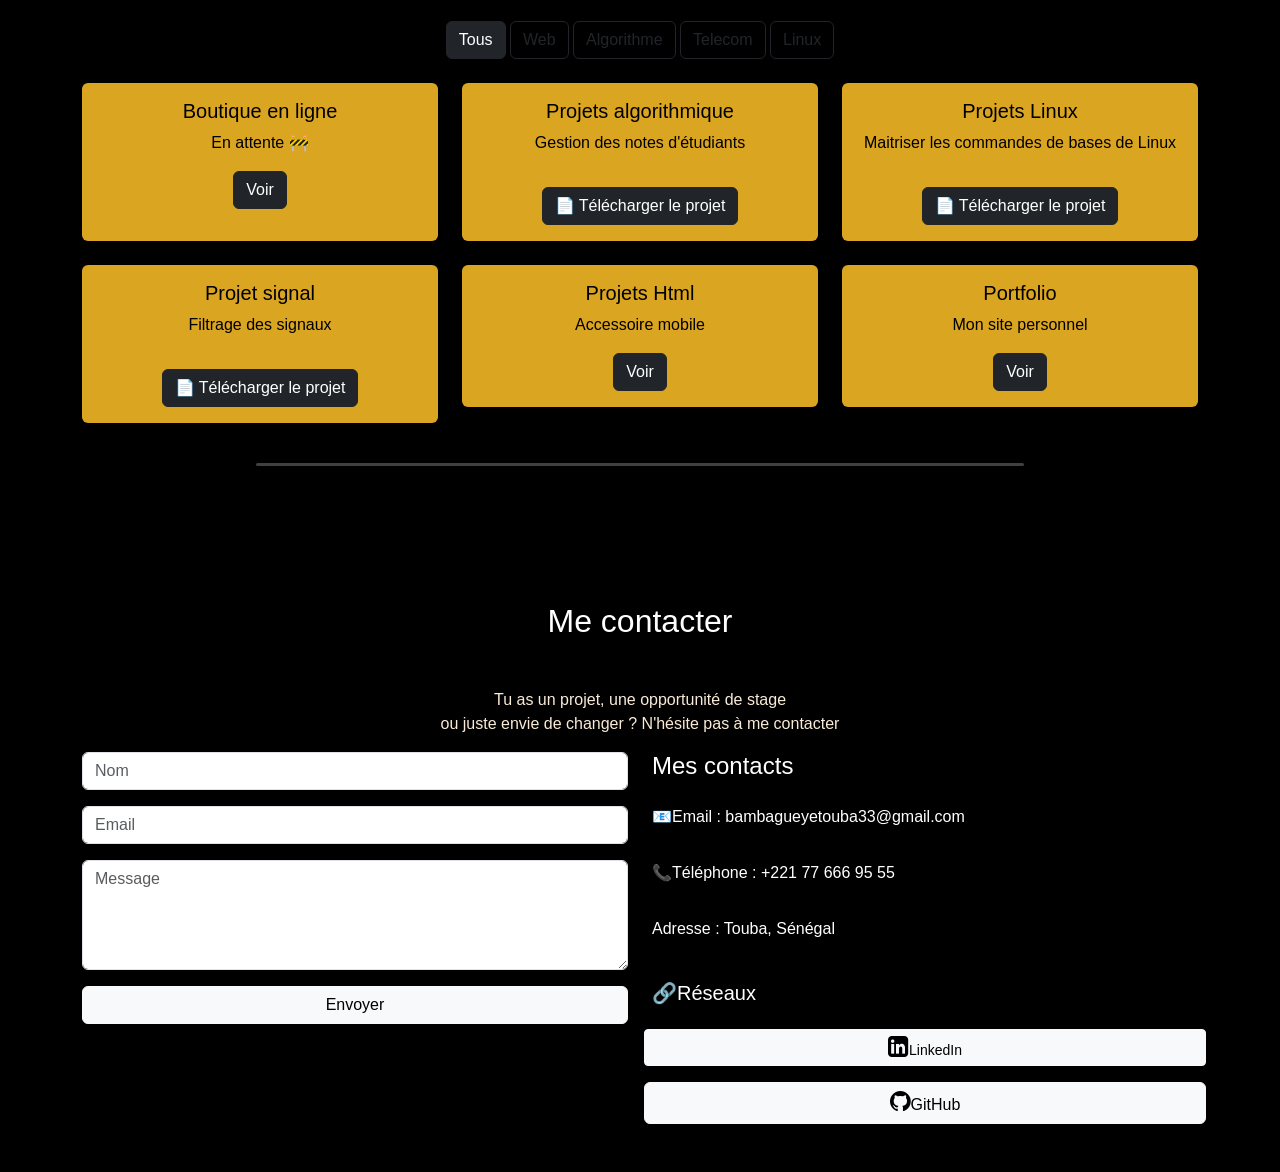
==== commit b67621bb: "Refactor navbar and update image paths" ====
--- a/index.html
+++ b/index.html
@@ -9,58 +9,58 @@
 
   <link href="https://cdn.jsdelivr.net/npm/bootstrap@5.3.3/dist/css/bootstrap.min.css" rel="stylesheet">
   <link rel="stylesheet" href="https://cdnjs.cloudflare.com/ajax/libs/font-awesome/4.7.0/css/font-awesome.min.css">
-  <link rel="stylesheet" href="style.css">
+  <link rel="stylesheet" href="css/style.css">
 </head>
 
 <body>
 
   <!-- NAVBAR -->
-    <nav class="navbar navbar-expand-lg navbar-dark bg-dark fixed-top">
-        <div class="container">
-
-            <!-- Bouton hamburger (3 traits) -->
-            <button class="navbar-toggler" type="button" data-bs-toggle="collapse" data-bs-target="#navbarNav">
-                <span class="navbar-toggler-icon"></span>
-            </button>
-
-            <!-- Menu -->
-            <div class="collapse navbar-collapse justify-content-center" id="navbarNav">
-                <ul class="navbar-nav">
-
-                    <li class="nav-item">
-                        <a class="nav-link" href="index.html">Accueil</a>
-                    </li>
-
-                    <li class="nav-item">
-                        <a class="nav-link" href="about.html">À propos</a>
-                    </li>
-
-                    <li class="nav-item">
-                        <a class="nav-link" href="menu.html">Projets</a>
-                    </li>
-
-                    <li class="nav-item">
-                        <a class="nav-link" href="contact.html">Contact</a>
-                    </li>
-
-                </ul>
-            </div>
-
-        </div>
-    </nav>
+  <nav class="navbar navbar-expand-lg navbar-dark bg-dark fixed-top">
+    <div class="container">
+
+      <!-- Bouton hamburger (3 traits) -->
+      <button class="navbar-toggler" type="button" data-bs-toggle="collapse" data-bs-target="#navbarNav">
+        <span class="navbar-toggler-icon"></span>
+      </button>
+
+      <!-- Menu -->
+      <div class="collapse navbar-collapse justify-content-center" id="navbarNav">
+        <ul class="navbar-nav">
+
+          <li class="nav-item">
+            <a class="nav-link" href="index.html">Accueil</a>
+          </li>
+
+          <li class="nav-item">
+            <a class="nav-link" href="about.html">À propos</a>
+          </li>
+
+          <li class="nav-item">
+            <a class="nav-link" href="menu.html">Projets</a>
+          </li>
+
+          <li class="nav-item">
+            <a class="nav-link" href="contact.html">Contact</a>
+          </li>
+
+        </ul>
+      </div>
+
+    </div>
+  </nav>
 
   <!-- HEADER -->
   <header id="accueil" class="text-center py-5 bg-mauve">
     <div class="container">
       <h1>Accueil</h1>
-      <img src="ma_photo.jpg" class="photo" alt="Ma photo">
+      <img src="images/ma_photo.jpg" class="photo" alt="Ma photo">
 
       <h2>Khadim Gueye</h2>
       <p>Étudiant développeur web</p>
 
       <a href="menu.html" class="btn btn-light mt-3">Voir mes projets</a>
       <a href="contact.html" class="btn btn-outline-light mt-3">Me contacter</a>
-      <a href="cvgueye.pdf" download class="btn btn-warning mt-3">
+      <a href="fichier/cv.pdf" download class="btn btn-warning mt-3">
         📄 Télécharger mon CV
       </a>
     </div>
@@ -112,91 +112,95 @@
       <hr class="separator">
     </section>
 
-  <!-- PROJETS -->
+    <!-- PROJETS -->
     <section id="projets" class="text-center py-5">
-        <div class="container">
-
-            <h2 class="text-center mb-4">Mes projets</h2>
-            <div class="text-center mb-4">
-                <button class="btn btn-dark filter-btn" data-filter="all">Tous</button>
-                <button class="btn btn-outline-dark filter-btn" data-filter="web">Web</button>
-                <button class="btn btn-outline-dark filter-btn" data-filter="algo">Algorithme</button>
-                <button class="btn btn-outline-dark filter-btn" data-filter="telecom">Telecom</button>
-                <button class="btn btn-outline-dark filter-btn" data-filter="linux">Linux</button>
-            </div>
-
-            <div class="row g-4">
-                <article class="col-md-4 projet-card" data-category="web">
-                    <div class="card">
-                        <div class=" card-body text-center">
-                            <h5>Boutique en ligne</h5>
-                            <p>En attente 🚧</p>
-                            <a href="#" id="lienProjet" class="btn  btn-dark text-white">Voir</a>
-                            <p id="messageProjet"></p>
-                        </div>
-                    </div>
-                </article>
-                <article class="col-md-4 projet-card" data-category="algo">
-                    <div class="card">
-                        <div class="card-body text-center">
-                            <h5>Projets algorithmique</h5>
-                            <p>Gestion des notes d'étudiants</p>
-                            <a href="rapport projet algorithme.pdf" download class="btn btn-dark mt-3">
-                                📄 Télécharger le projet</a>
-                        </div>
-                    </div>
-                </article>
-                <article class="col-md-4 projet-card" data-category="linux">
-                    <div class="card">
-                        <div class="card-body text-center">
-                            <h5>Projets Linux</h5>
-                            <p>Maitriser les commandes de bases de Linux</p>
-                            <a href="projet-linux.pdf" download class="btn btn-dark mt-3">
-                                📄 Télécharger le projet</a>
-                        </div>
-                    </div>
-                </article>
-                <article class="col-md-4 projet-card" data-category="telecom">
-                    <div class="card">
-                        <div class="card-body text-center">
-                            <h5>Projet signal</h5>
-                            <p>Filtrage des signaux</p>
-                            <a href="filtrage-signaux.pdf" download class="btn btn-dark mt-3">
-                                📄 Télécharger le projet</a>
-                        </div>
-                    </div>
-                </article>
-                <article class="col-md-4 projet-card" data-category="web">
-                    <div class="card">
-                        <div class="card-body text-center">
-                            <h5>Projets Html</h5>
-                            <p>Accessoire mobile</p>
-                            <a href="algo.html" class="btn  btn-dark text-white">Voir</a>
-                        </div>
-                    </div>
-                </article>
-                <article class="col-md-4 projet-card" data-category="web">
-                    <div class="card">
-                        <div class="card-body text-center">
-                            <h5>Portfolio</h5>
-                            <p>Mon site personnel</p>
-                            <a href="index.html" class="btn  btn-dark text-white">Voir</a>
-                        </div>
-                    </div>
-                </article>
-
-            </div>
-
-        </div>
-        <hr class="separator">
+      <div class="container">
+
+        <h2 class="text-center mb-4">Mes projets</h2>
+        <div class="text-center mb-4">
+          <button class="btn btn-dark filter-btn" data-filter="all">Tous</button>
+          <button class="btn btn-outline-dark filter-btn" data-filter="web">Web</button>
+          <button class="btn btn-outline-dark filter-btn" data-filter="algo">Algorithme</button>
+          <button class="btn btn-outline-dark filter-btn" data-filter="telecom">Telecom</button>
+          <button class="btn btn-outline-dark filter-btn" data-filter="linux">Linux</button>
+        </div>
+
+        <div class="row g-4">
+
+
+
+          <article class="col-md-4 projet-card" data-category="web">
+            <div class="card">
+              <div class=" card-body text-center">
+                <h5>Boutique en ligne</h5>
+                <p>En attente 🚧</p>
+                <a href="#" id="lienProjet" class="btn  btn-dark text-white">Voir</a>
+                <p id="messageProjet"></p>
+              </div>
+            </div>
+          </article>
+          <article class="col-md-4 projet-card" data-category="algo">
+            <div class="card">
+              <div class="card-body text-center">
+                <h5>Projets algorithmique</h5>
+                <p>Gestion des notes d'étudiants</p>
+                <a href="fichier/rapport projet algorithme.pdf" download class="btn btn-dark mt-3">
+                  📄 Télécharger le projet</a>
+              </div>
+            </div>
+          </article>
+          <article class="col-md-4 projet-card" data-category="linux">
+            <div class="card">
+              <div class="card-body text-center">
+                <h5>Projets Linux</h5>
+                <p>Maitriser les commandes de bases de Linux</p>
+                <a href="fichier/projet-linux.pdf" download class="btn btn-dark mt-3">
+                  📄 Télécharger le projet</a>
+              </div>
+            </div>
+          </article>
+          <article class="col-md-4 projet-card" data-category="telecom">
+            <div class="card">
+              <div class="card-body text-center">
+                <h5>Projet signal</h5>
+                <p>Filtrage des signaux</p>
+                <a href="fichier/filtrage-signaux.pdf" download class="btn btn-dark mt-3">
+                  📄 Télécharger le projet</a>
+              </div>
+            </div>
+          </article>
+          <article class="col-md-4 projet-card" data-category="web">
+            <div class="card">
+              <div class="card-body text-center">
+                <h5>Projets Html</h5>
+                <p>Accessoire mobile</p>
+                <a href="algo.html" class="btn btn-dark  text-white">Voir</a>
+              </div>
+            </div>
+          </article>
+          <article class="col-md-4 projet-card" data-category="web">
+            <div class="card">
+              <div class="card-body text-center">
+                <h5>Portfolio</h5>
+                <p>Mon site personnel</p>
+                <a href="index.html" class="btn  btn-dark text-white">Voir</a>
+              </div>
+            </div>
+          </article>
+
+        </div>
+
+      </div>
+      <hr class="separator">
     </section>
-       
+
     <!-- CONTACT -->
     <section id="contact" class="bg-mauve py-5">
       <div class="container">
 
         <h2 class="text-center text-white mb-5">Me contacter</h2>
-        <p class="text-center">Tu as un projet, une opportunité de stage<br> ou juste envie de changer ? N'hésite pas à
+        <p class="text-center">Tu as un projet, une opportunité de stage<br> ou juste envie de changer ?
+          N'hésite pas à
           me contacter
         </p>
         <div class="row g-4">
@@ -215,7 +219,7 @@
             </form>
           </div>
 
-          <aside class="col-12 col-md-6 col-lg-4 text-white">
+          <aside class="col-md-6 text-white">
             <div class="row g-3">
               <h4>Mes contacts</h4>
               <p>📧Email : bambagueyetouba33@gmail.com</p>
@@ -247,9 +251,9 @@
           class="fa">&#xf09b;</i>GitHub</a>
     </div>
   </footer>
-   <script src="
+  <script src="
   https://cdn.jsdelivr.net/npm/bootstrap@5.3.3/dist/js/bootstrap.bundle.min.js"></script>
-  <script src="script.js"></script>
+  <script src="js/script.js"></script>
 </body>
 
 </html>
--- a/css/style.css
+++ b/css/style.css
@@ -0,0 +1,116 @@
+body {
+    background-color: black;
+    color: antiquewhite;
+    padding-top: 70px;
+    font-family: 'Poppins', sans-serif;
+}
+
+/* Navbar */
+.navbar-nav {
+    gap: 40px;
+}
+
+.nav-link {
+    color: goldenrod !important;
+}
+
+/* Header */
+.bg-mauve {
+    background-color: black;
+}
+
+/* Photo */
+.photo {
+    width: 180px;
+    height: 180px;
+    border-radius: 50%;
+    border: 4px solid goldenrod;
+    margin-bottom: 15px;
+}
+
+#projets {
+    display: flex;
+    flex-direction: column;
+    justify-content: flex-start;
+}
+
+/* Cards */
+.card {
+    background: goldenrod;
+    color: black;
+    border: none;
+}
+
+/* Boutons */
+.btn:hover {
+    background: goldenrod;
+    color: black;
+}
+
+.scroll-down {
+    position: fixed;
+    bottom: 20px;
+    right: 20px;
+    background: goldenrod;
+    color: black;
+    font-size: 25px;
+    padding: 10px 15px;
+    border-radius: 50%;
+    text-decoration: none;
+    animation: bounce 1.5s infinite;
+}
+
+/* Animation */
+@keyframes bounce {
+
+    0%,
+    100% {
+        transform: translateY(0);
+    }
+
+    50% {
+        transform: translateY(10px);
+    }
+}
+
+.footer {
+    position: fixed;
+    bottom: 0;
+    width: 100%;
+    background: #000;
+    color: goldenrod;
+    text-align: center;
+    padding: 5px;
+    border-top: 2px solid goldenrod;
+}
+
+
+
+.socials {
+    margin-top: 2px;
+}
+
+.socials a {
+    color: white;
+    margin: 0 2px;
+    text-decoration: none;
+    font-size: 14px;
+}
+
+.socials a:hover {
+    color: goldenrod;
+}
+
+.separator {
+    width: 60%;
+    margin: 40px auto;
+    border: none;
+    height: 3px;
+    background-color: white;
+    border-radius: 5px;
+}
+
+#messageProjet {
+    color: red;
+    margin-top: 10px;
+}
